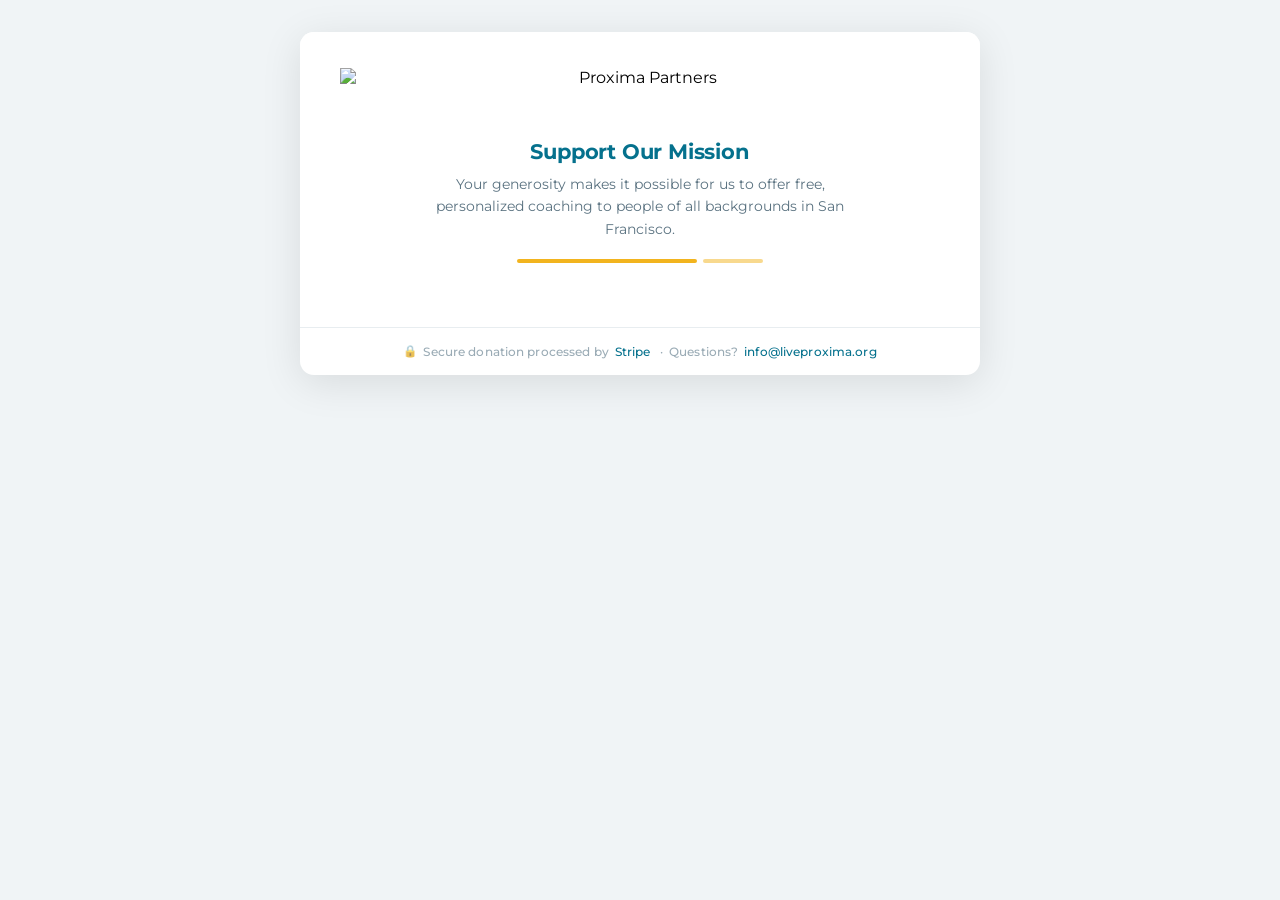
==== forms/give-webpage/index.html @ 28b92322 "Restructure: move proxima-branded.html to forms/give-webpage/index.html" ====
<!DOCTYPE html>
<html lang="en">
<head>
  <meta charset="UTF-8" />
  <meta name="viewport" content="width=device-width, initial-scale=1.0" />
  <title>Give — Proxima Partners</title>
  <link href="https://fonts.googleapis.com/css2?family=Montserrat:wght@300;400;500;600;700;800&display=swap" rel="stylesheet" />
  <style>
    *, *::before, *::after { box-sizing: border-box; margin: 0; padding: 0; }

    body {
      font-family: 'Montserrat', Arial, sans-serif;
      background: #f0f4f6;
      padding: 32px 16px 48px;
    }

    .donate-wrapper {
      max-width: 680px;
      margin: 0 auto;
      background: #ffffff;
      border-radius: 14px;
      box-shadow: 0 8px 40px rgba(0,0,0,0.10);
      overflow: hidden;
    }

    /* ── Header ── */
    .donate-header {
      background: #ffffff;
      padding: 36px 40px 28px;
      text-align: center;
    }

    .donate-header .logo {
      display: block;
      height: 52px;
      width: auto;
      margin: 0 auto 20px;
    }

    .donate-header h1 {
      font-size: 1.3rem;
      font-weight: 700;
      letter-spacing: -0.2px;
      line-height: 1.2;
      margin-bottom: 8px;
      color: #05718D;
    }

    .donate-header p {
      font-size: 0.88rem;
      font-weight: 400;
      color: #5a7280;
      line-height: 1.6;
      max-width: 420px;
      margin: 0 auto;
    }

    .donate-header .accent-bar {
      display: flex;
      gap: 6px;
      margin-top: 18px;
      justify-content: center;
    }

    .donate-header .accent-bar span {
      display: inline-block;
      height: 4px;
      border-radius: 2px;
      background: #F2B41E;
    }

    .donate-header .accent-bar span:first-child { width: 180px; }
    .donate-header .accent-bar span:last-child  { width: 60px; opacity: 0.5; }

    /* ── Body ── */
    .donate-body {
      padding: 0 40px 36px;
    }


    /* ── Footer ── */
    .donate-footer {
      border-top: 1px solid #e8edf0;
      padding: 16px 40px;
      display: flex;
      align-items: center;
      justify-content: center;
      gap: 6px;
      font-size: 0.75rem;
      font-weight: 500;
      color: #9aabb5;
      letter-spacing: 0.01em;
    }

    .donate-footer a {
      color: #05718D;
      text-decoration: none;
    }

    .donate-footer .lock {
      font-size: 0.72rem;
      opacity: 0.7;
    }
  </style>
</head>
<body>
  <div class="donate-wrapper">

    <div class="donate-header">
      <img
        class="logo"
        src="https://cdn.virtuoussoftware.com/cdn/8106/images/Proxima-only_logo_color.png"
        alt="Proxima Partners"
      />
      <h1>Support Our Mission</h1>
      <p>Your generosity makes it possible for us to offer free, personalized coaching to people of all backgrounds in San Francisco.</p>
      <div class="accent-bar">
        <span></span>
        <span></span>
      </div>
    </div>

    <div class="donate-body">
      <script
        src="https://cdn.virtuoussoftware.com/virtuous.embed.min.js"
        data-vform="EC2B5B25-B5D3-4B4F-97A4-498DBEDE4298"
        data-orgId="8106"
        data-isGiving="true"
        data-merchantType="StripeUnified"
        data-dependencies="[]">
      </script>
    </div>

    <div class="donate-footer">
      <span class="lock">🔒</span>
      Secure donation processed by <a href="https://stripe.com" target="_blank">Stripe</a>
      &nbsp;·&nbsp;
      Questions? <a href="mailto:info@liveproxima.org">info@liveproxima.org</a>
    </div>

  </div>
</body>
</html>
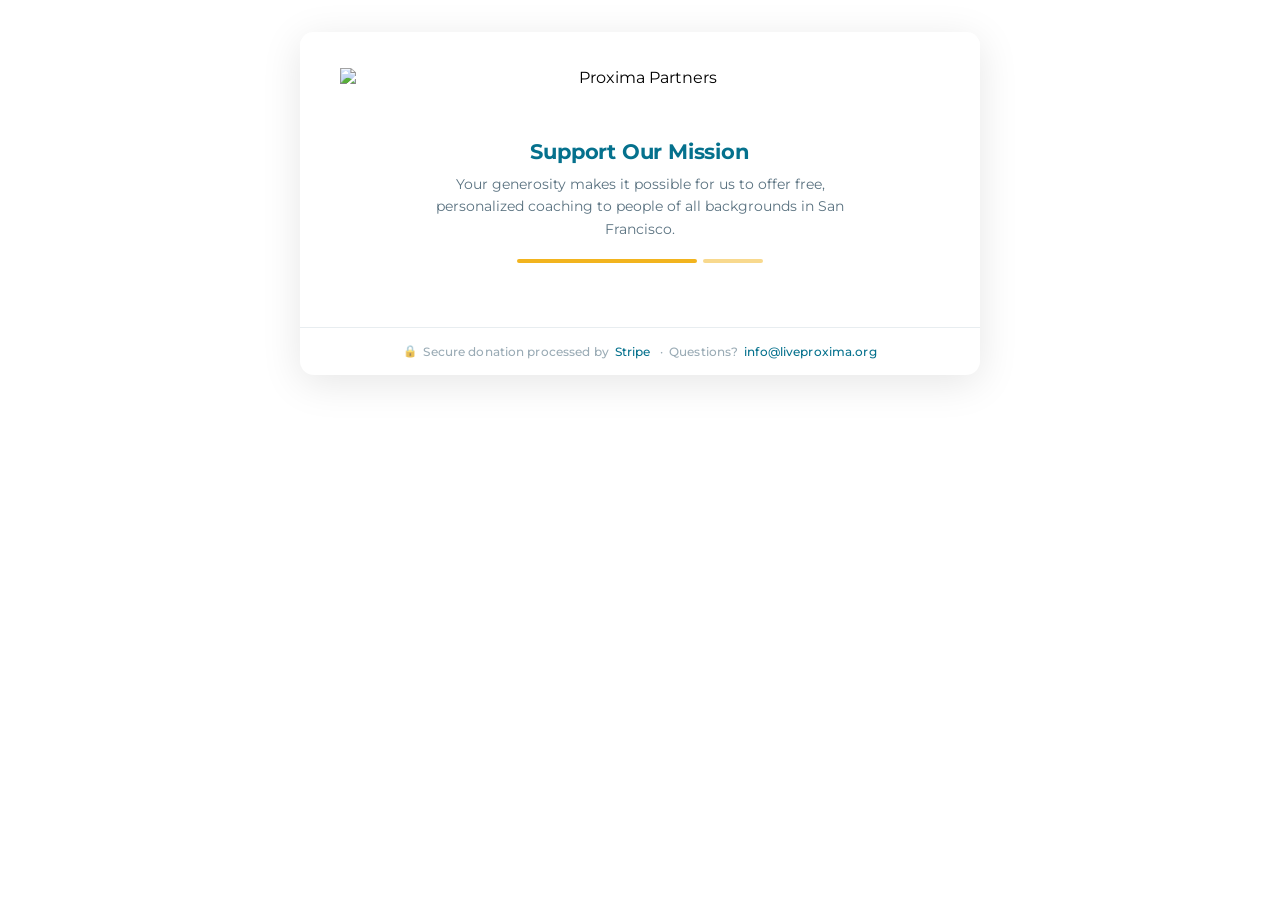
==== commit 5134e17b: "Set body background to transparent" ====
--- a/forms/give-webpage/index.html
+++ b/forms/give-webpage/index.html
@@ -10,7 +10,7 @@
 
     body {
       font-family: 'Montserrat', Arial, sans-serif;
-      background: #f0f4f6;
+      background: transparent;
       padding: 32px 16px 48px;
     }
 
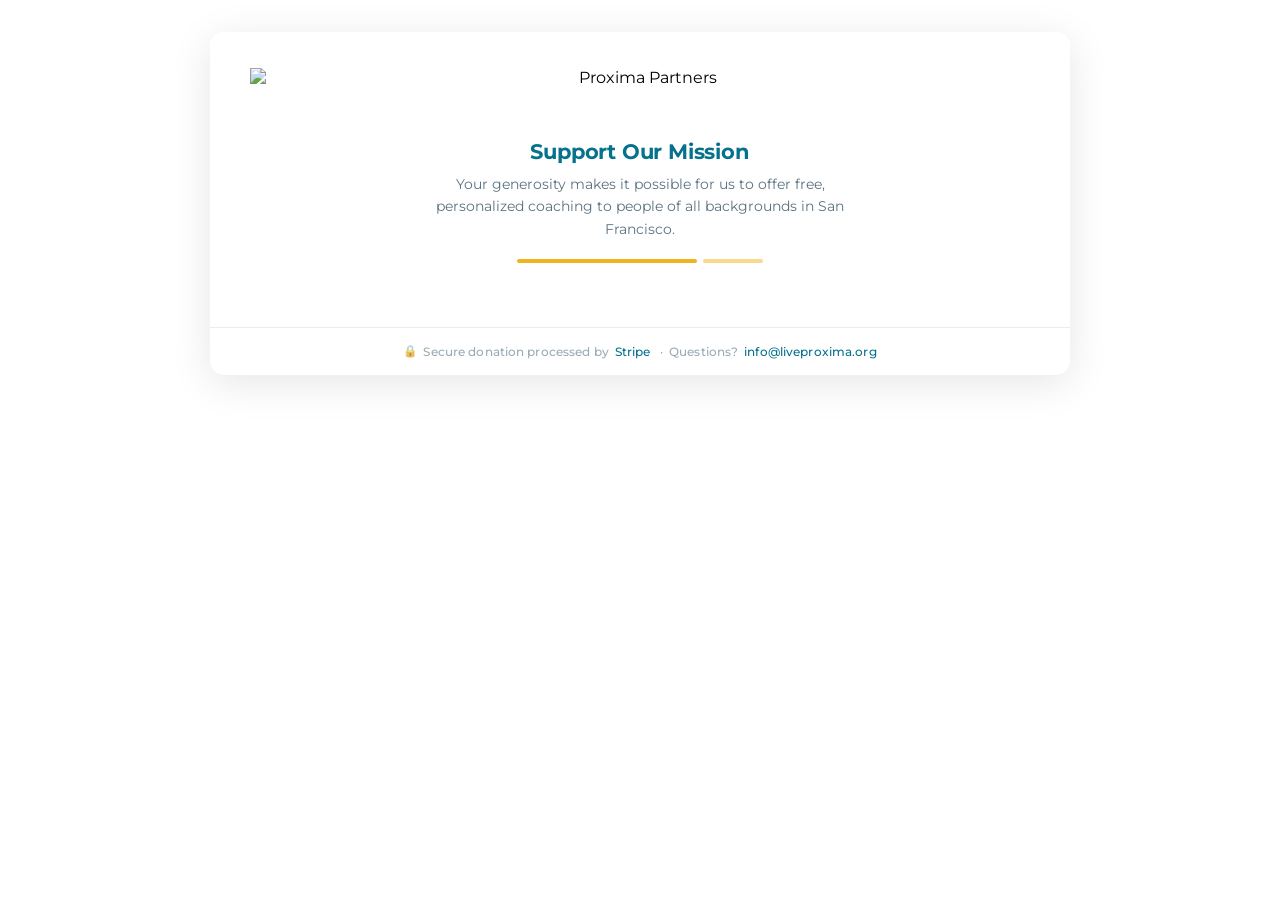
==== commit f364bf0c: "Increase desktop max-width to 860px and reduce Virtuous text on mobile Co-Authored-By: Claude Sonnet" ====
--- a/forms/give-webpage/index.html
+++ b/forms/give-webpage/index.html
@@ -15,7 +15,7 @@
     }
 
     .donate-wrapper {
-      max-width: 680px;
+      max-width: 860px;
       margin: 0 auto;
       background: #ffffff;
       border-radius: 14px;
@@ -101,6 +101,17 @@
       font-size: 0.72rem;
       opacity: 0.7;
     }
+
+    @media (max-width: 680px) {
+      .v_r, .v_mt_2 { font-size: 0.82rem !important; }
+      body { padding: 5px 5px; }
+      .donate-wrapper { border-radius: 3px; box-shadow: none; }
+      .donate-header { padding: 16px 6px 14px; }
+      .donate-header .logo { height: 28px; margin-bottom: 12px; }
+      .donate-body { padding: 0 6px 20px; }
+      .donate-footer { padding: 12px 6px; flex-wrap: wrap; text-align: center; }
+      .donate-header .accent-bar span:first-child { width: 100px; }
+    }
   </style>
 </head>
 <body>
@@ -139,5 +150,15 @@
     </div>
 
   </div>
+  <script>
+    // Auto-resize: notify parent iframe of document height changes
+    function sendHeight() {
+      const height = document.documentElement.scrollHeight;
+      window.parent.postMessage({ type: 'iframeResize', height: height }, '*');
+    }
+    const ro = new ResizeObserver(sendHeight);
+    ro.observe(document.body);
+    sendHeight();
+  </script>
 </body>
 </html>
